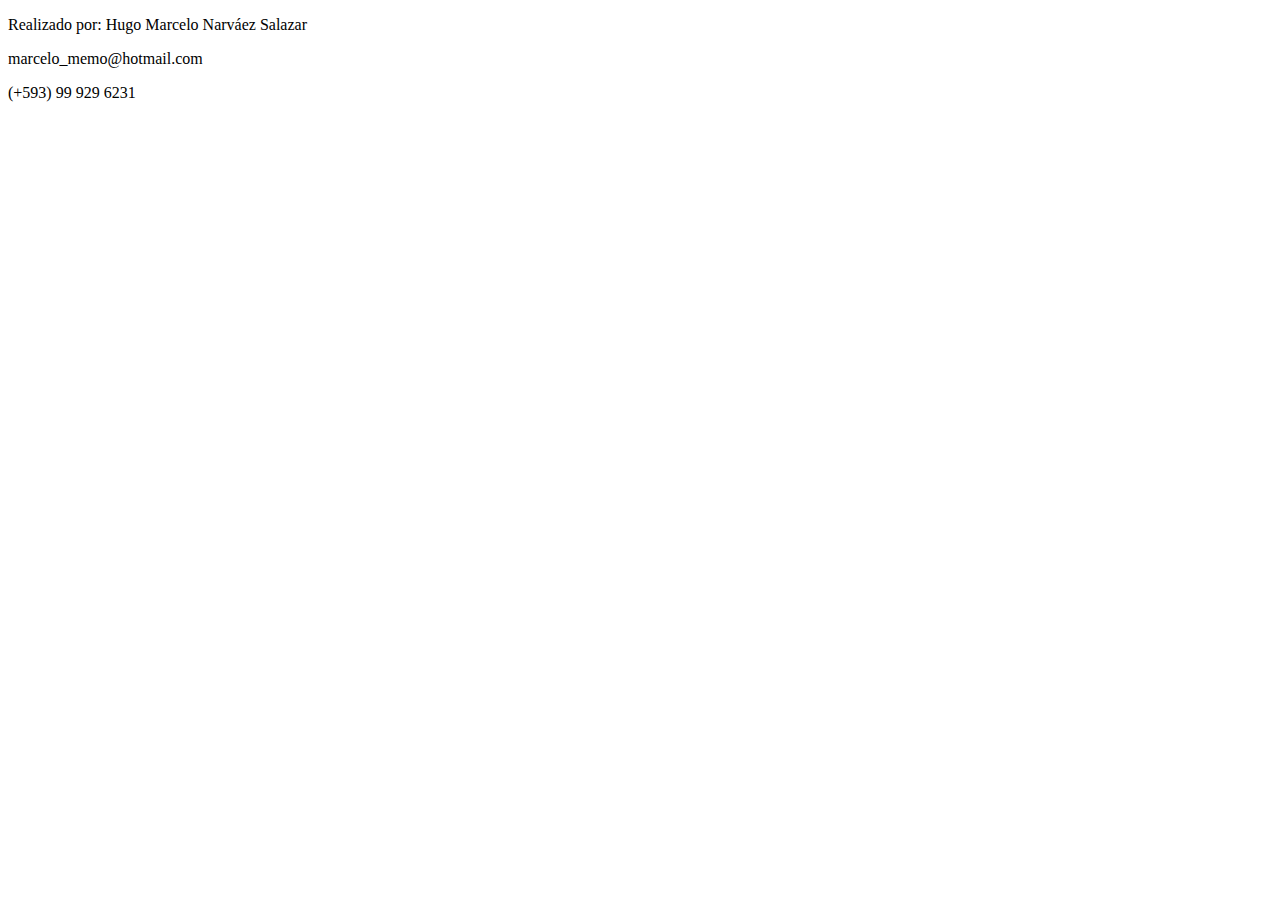
==== Blog de Gastronomía/index.html @ 7825645e "Blog de Turismo ver 1" ====
<!DOCTYPE html>
<html>
<head>
	<meta charset="utf-8">
    <meta name='viewport' content='width=device-width initial-scale=1'>
    <meta name='mobile-web-app-capable' content='yes'>
    <meta name="author" content="Marcelo Narváez">
    <meta name="description" content="Blog de Música realizado por: Marcelo Narváez">
	<title> Blog de Gastronomía | Home </title>

	<link href="css/app.css" rel="stylesheet" >
	<link href="css/app.css" rel="stylesheet" >


</head>
<body>
    <header class="bienvenidos">
    	

	</header>


	<footer class="container">
		<div class="">
			<p>	Realizado por: Hugo Marcelo Narváez Salazar </p>
			<p> <i class="fa fa-envelope" aria-hidden="true"></i> marcelo_memo@hotmail.com </p> 
			<p>	<i class="fa fa-phone-square" aria-hidden="true"></i> (+593) 99 929 6231</p>
		</div>
	</footer>

	<script src="js/jquery-3.2.1.min.js" ></script>
	<script src="js/jquery-3.2.1.min.js" ></script>
	<script src="js/jquery-3.2.1.min.js" ></script>
	<script src="js/jquery-3.2.1.min.js" ></script>
</body>
</html>
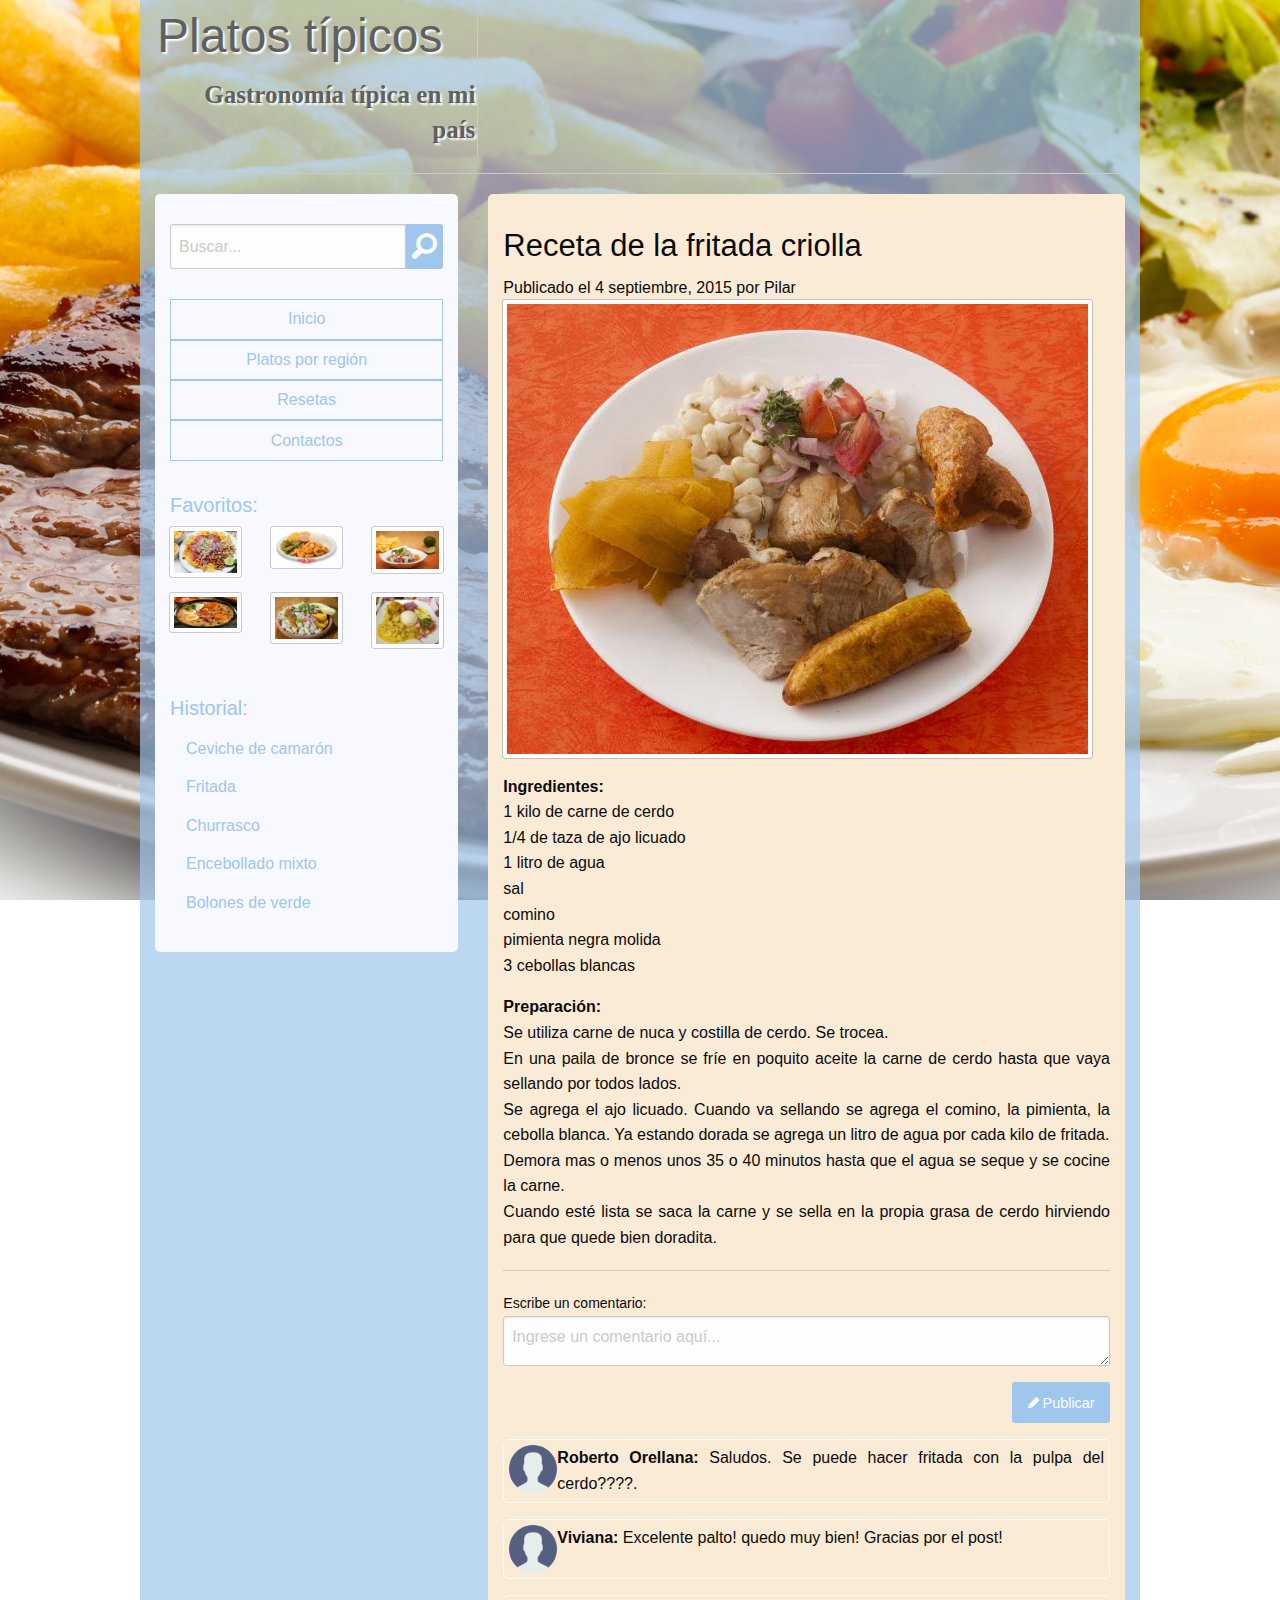
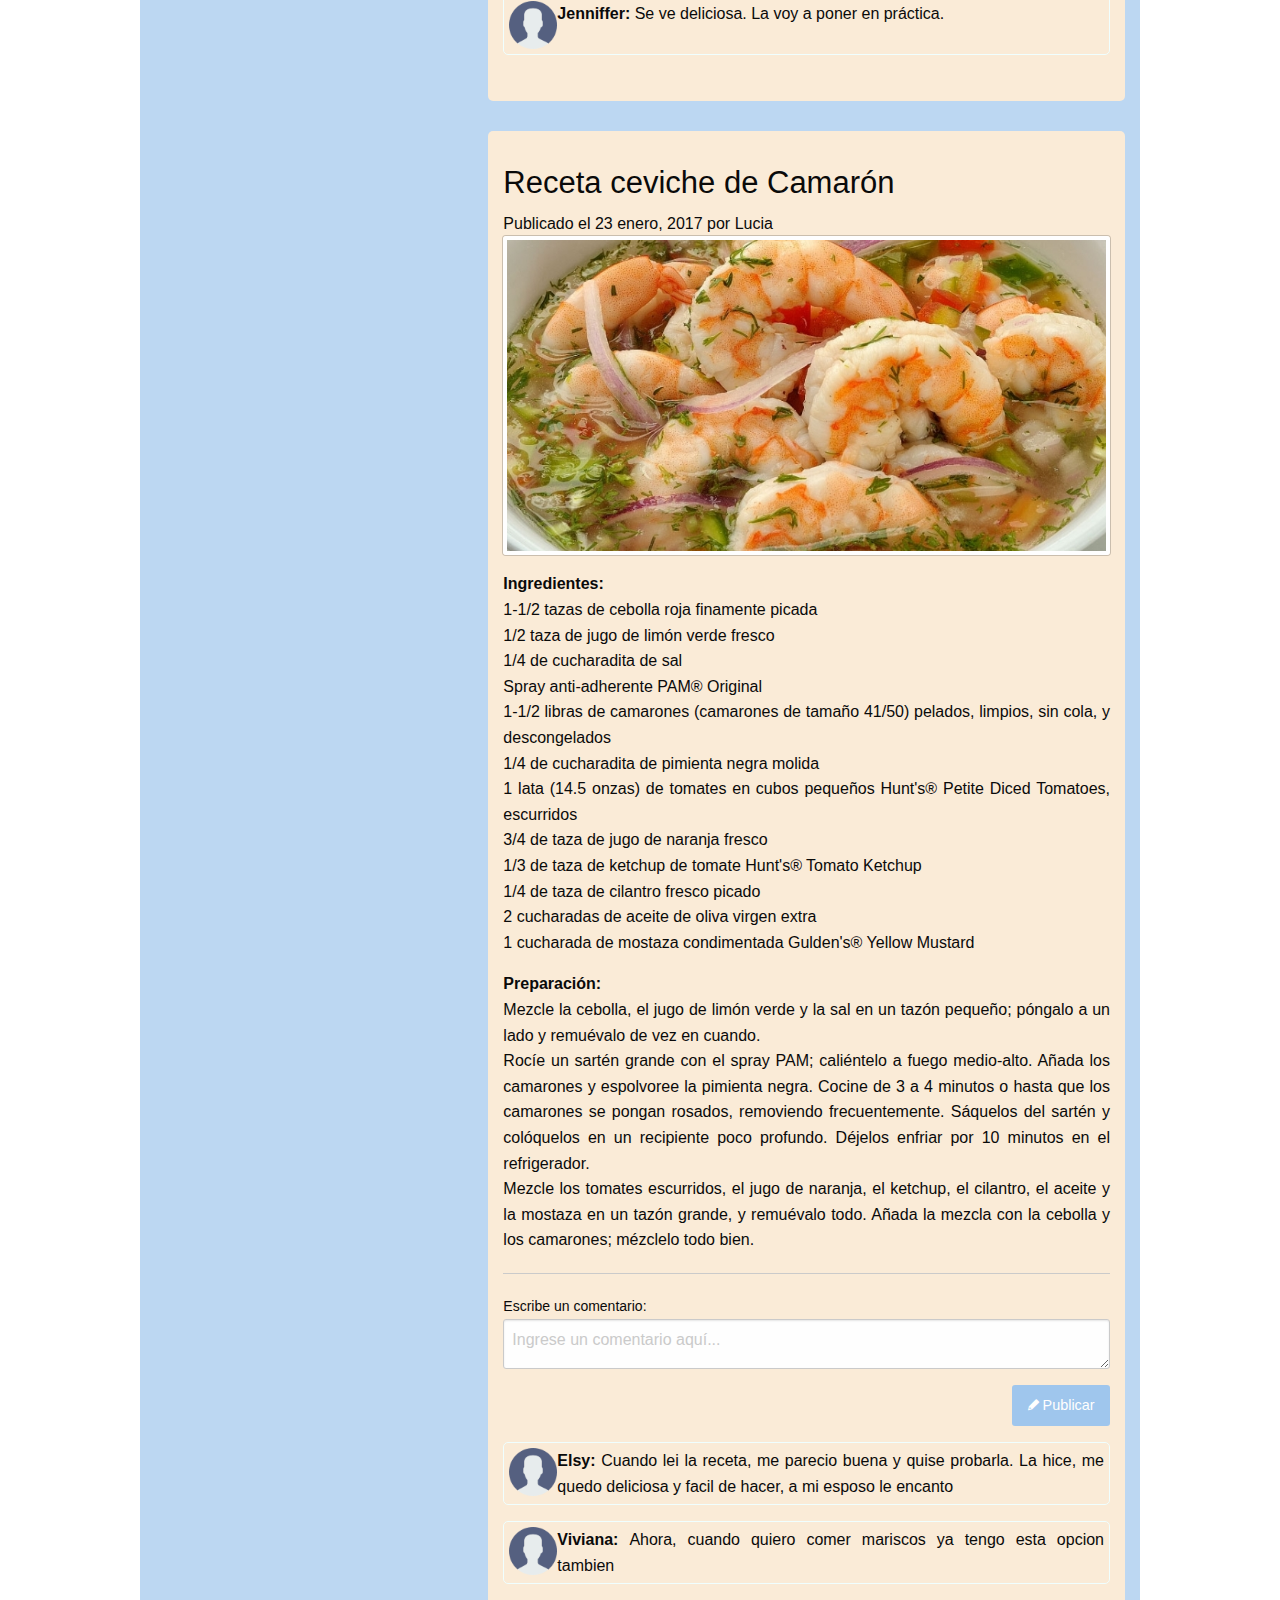
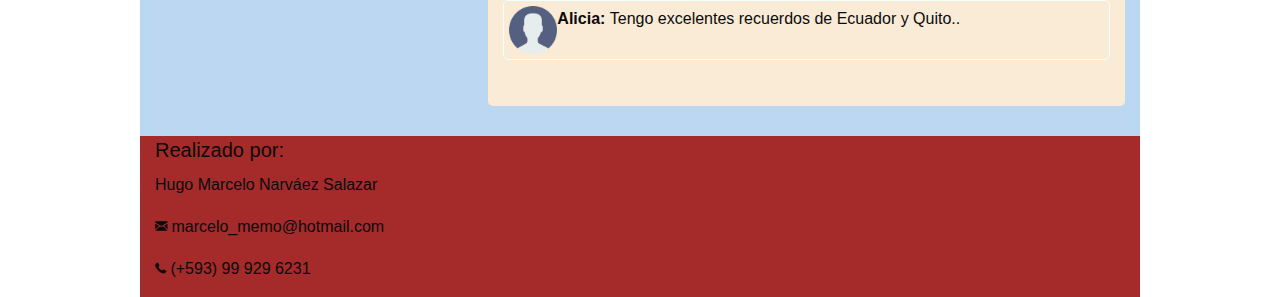
==== commit 6f732f9d: "Blog de Gastronomia ver 1" ====
--- a/Blog de Gastronomía/index.html
+++ b/Blog de Gastronomía/index.html
@@ -1,36 +1,267 @@
-<!DOCTYPE html>
+<!doctype html>
 <html>
 <head>
 	<meta charset="utf-8">
     <meta name='viewport' content='width=device-width initial-scale=1'>
     <meta name='mobile-web-app-capable' content='yes'>
     <meta name="author" content="Marcelo Narváez">
-    <meta name="description" content="Blog de Música realizado por: Marcelo Narváez">
+    <meta name="description" content="Blog de Gastronomía realizado por: Marcelo Narváez">
 	<title> Blog de Gastronomía | Home </title>
 
-	<link href="css/app.css" rel="stylesheet" >
-	<link href="css/app.css" rel="stylesheet" >
-
+	<link href="css/foundation.min.css" type="text/css" rel="stylesheet" media="screen,projection">
+	<link href="css/app.css" type="text/css" rel="stylesheet" media="screen,projection">
+	<link href="foundation-icons/foundation-icons.css" rel="stylesheet"type="text/css" rel="stylesheet" media="screen,projection">
 
 </head>
 <body>
-    <header class="bienvenidos">
-    	
-
-	</header>
-
-
-	<footer class="container">
-		<div class="">
-			<p>	Realizado por: Hugo Marcelo Narváez Salazar </p>
-			<p> <i class="fa fa-envelope" aria-hidden="true"></i> marcelo_memo@hotmail.com </p> 
-			<p>	<i class="fa fa-phone-square" aria-hidden="true"></i> (+593) 99 929 6231</p>
-		</div>
-	</footer>
-
-	<script src="js/jquery-3.2.1.min.js" ></script>
-	<script src="js/jquery-3.2.1.min.js" ></script>
-	<script src="js/jquery-3.2.1.min.js" ></script>
-	<script src="js/jquery-3.2.1.min.js" ></script>
+
+	<div class="row contenido">
+	    <header class="">
+	        <div class="column small-12 encabezado">
+		    	<div class="column large-4 header-blog">
+					<h1>Platos típicos</h1>
+					<h4>Gastronomía típica en mi país</h4>
+				</div>
+				<hr/>
+			</div>
+		</header>
+
+		<section class="contenido">
+            <div class="column small-12">
+                <div class="row">
+                	<div class="column small-12 large-4">
+                    	<div class="column large-12 menu-vertical">
+							<div class="input-group">
+								<input class="input-group-field" type="text" placeholder="Buscar...">
+								<div class="input-group-button">
+									<a href="#" class="button"><i class="fi-magnifying-glass"></i> </a>
+								</div>
+							</div>
+							<div class="menu-bar">
+								<ul class="vertical menu">
+									<li><a href="#">Inicio</a></li>
+									<li><a href="#">Platos por región</a></li>
+									<li><a href="#">Resetas</a></li>
+									<li><a href="#">Contactos</a></li>
+								</ul>
+							</div>
+							
+							<div class="favoritos">
+								<h5>Favoritos:</h5>
+								<div class="row">
+									
+									<div class="medium-4 columns">
+										<a href="#" class="thumbnail">
+											<img src="images/ceviche-volquetero.jpg" alt="Ceviche volquetero">
+										</a>
+									</div>
+
+									<div class="medium-4 columns">
+										<a href="#" class="thumbnail">
+											<img src="images/camarones-apanados.jpg" alt="Camarones apanados">
+										</a>
+									</div>
+
+									<div class="medium-4 columns">
+										<a href="#" class="thumbnail">
+											<img src="images/ceviche-camaron.jpg" alt="Ceviche de camarón">
+										</a>
+									</div>
+								</div>
+
+								<div class="row">
+									<div class="medium-4 columns">
+										<a href="#" class="thumbnail">
+											<img src="images/fanesca.jpg" alt="Fanesca">
+										</a>
+									</div>
+
+									<div class="medium-4 columns">
+										<a href="#" class="thumbnail">
+											<img src="images/hornado.jpg" alt="Hornado">
+										</a>
+									</div>
+									<div class="medium-4 columns">
+										<a href="#" class="thumbnail">
+											<img src="images/bandera.jpg" alt="Bandera">
+										</a>
+									</div>
+
+								</div>
+							</div>
+
+							<div class="historial">
+								<h5>Historial:</h5>
+								<ul class="vertical menu">
+									<li><a href="#">Ceviche de camarón </a> </li>
+									<li><a href="#">Fritada </a> </li>
+									<li><a href="#">Churrasco </a> </li>
+									<li><a href="#">Encebollado mixto </a> </li>
+									<li><a href="#">Bolones de verde </a> </li>
+								</ul>
+							</div>
+
+            			</div>
+        			</div>
+
+        			<div class="column small-12 large-8 ">
+        				<article class="articulo">
+        					<div class="column large-12 articulos">
+                    			<h3>Receta de la fritada criolla </h3>
+                    			<span> Publicado el 4 septiembre, 2015 por Pilar </span>
+                    			
+								<a href="#" class="thumbnail">
+									<img src="images/platofritada.jpg" alt="Hornado">
+								</a>
+								
+								<p><b>Ingredientes: </b> <br>
+								1 kilo de carne de cerdo <br>
+								1/4 de taza de ajo licuado<br>
+								1 litro de agua<br>
+								sal<br>
+								comino<br>
+								pimienta negra molida<br>
+								3 cebollas blancas</p>
+
+								<p><b>Preparación: </b><br>
+								Se utiliza carne de nuca y costilla de cerdo. Se trocea.<br>
+								En una paila de bronce se fríe en poquito aceite la carne de cerdo hasta que vaya sellando por todos lados.<br>
+								Se agrega el ajo licuado. Cuando va sellando se agrega el comino, la pimienta, la cebolla blanca. Ya estando dorada se agrega un litro de agua por cada kilo de fritada.<br>
+								Demora mas o menos unos 35 o 40 minutos hasta que el agua se seque y se cocine la carne.<br>
+								Cuando esté lista se saca la carne y se sella en la propia grasa de cerdo hirviendo para que quede bien doradita.</p>
+
+								<hr>
+								<div class="comentario-box">
+									<label>Escribe un comentario: </label>
+									<textarea placeholder="Ingrese un comentario aquí..."></textarea>
+									<div>
+										<button class="button"> <i class="fi-pencil"> </i> Publicar</button>
+									</div>
+								</div>
+
+								<div class="media-object">
+									<div class="">
+										<img src="images/avatar.png">
+									</div>
+									<div class="media-object-section">
+										<p><b>Roberto Orellana: </b>
+										Saludos. Se puede hacer fritada con la pulpa del cerdo????.</p>
+									</div>
+								</div>
+
+								<div class="media-object">
+									<div class="">
+										<img src="images/avatar.png">
+									</div>
+									<div class="media-object-section">
+										<p><b>Viviana: </b>
+										Excelente palto! quedo muy bien! Gracias por el post!</p>
+									</div>
+								</div>
+
+								<div class="media-object">
+									<div class="">
+										<img src="images/avatar.png">
+									</div>
+									<div class="media-object-section">
+										<p><b>Jenniffer: </b>
+										Se ve deliciosa. La voy a poner en práctica.</p>
+									</div>
+								</div>
+                    		</div>
+                    	</article>
+                    </div>
+
+        			<div class="column small-12 large-8 ">
+        				<article class="articulo">
+        					<div class="column large-12 articulos">
+                    			<h3>Receta ceviche de Camarón </h3>
+                    			<span> Publicado el 23 enero, 2017 por Lucia</span>
+                    			
+								<a href="#" class="thumbnail">
+									<img src="images/cevichedecarmaron.jpg" alt="Hornado">
+								</a>
+								
+								<p><b>Ingredientes: </b><br>
+							    1-1/2 tazas de cebolla roja finamente picada<br>
+							    1/2 taza de jugo de limón verde fresco<br>
+							    1/4 de cucharadita de sal<br>
+							    Spray anti-adherente PAM® Original<br>
+							    1-1/2 libras de camarones (camarones de tamaño 41/50) pelados, limpios, sin cola, y descongelados<br>
+							    1/4 de cucharadita de pimienta negra molida<br>
+							    1 lata (14.5 onzas) de tomates en cubos pequeños Hunt's® Petite Diced Tomatoes, escurridos<br>
+							    3/4 de taza de jugo de naranja fresco<br>
+							    1/3 de taza de ketchup de tomate Hunt's® Tomato Ketchup<br>
+							    1/4 de taza de cilantro fresco picado<br>
+							    2 cucharadas de aceite de oliva virgen extra<br>
+							    1 cucharada de mostaza condimentada Gulden's® Yellow Mustard<br></p>
+
+							    <p><b>Preparación: </b><br>
+							    Mezcle la cebolla, el jugo de limón verde y la sal en un tazón pequeño; póngalo a un lado y remuévalo de vez en cuando.<br>
+							    Rocíe un sartén grande con el spray PAM; caliéntelo a fuego medio-alto. Añada los camarones y espolvoree la pimienta negra. Cocine de 3 a 4 minutos o hasta que los camarones se pongan rosados, removiendo frecuentemente. Sáquelos del sartén y colóquelos en un recipiente poco profundo. Déjelos enfriar por 10 minutos en el refrigerador.<br>
+							    Mezcle los tomates escurridos, el jugo de naranja, el ketchup, el cilantro, el aceite y la mostaza en un tazón grande, y remuévalo todo. Añada la mezcla con la cebolla y los camarones; mézclelo todo bien.</p>
+
+								<hr>
+								<div class="comentario-box">
+									<label>Escribe un comentario: </label>
+									<textarea placeholder="Ingrese un comentario aquí..."></textarea>
+									<div>
+										<button class="button"> <i class="fi-pencil"> </i> 	Publicar</button>
+									</div>
+								</div>
+
+								<div class="media-object">
+									<div class="">
+										<img src="images/avatar.png">
+									</div>
+									<div class="media-object-section">
+										<p><b>Elsy: </b>
+										Cuando lei la receta, me parecio buena y quise probarla. La hice, me quedo deliciosa y facil de hacer, a mi esposo le encanto</p>
+									</div>
+								</div>
+
+								<div class="media-object">
+									<div class="">
+										<img src="images/avatar.png">
+									</div>
+									<div class="media-object-section">
+										<p><b>Viviana: </b>
+										Ahora, cuando quiero comer mariscos ya tengo esta opcion tambien</p>
+									</div>
+								</div>
+
+								<div class="media-object">
+									<div class="">
+										<img src="images/avatar.png">
+									</div>
+									<div class="media-object-section">
+										<p><b>Alicia: </b>
+										Tengo excelentes recuerdos de Ecuador y Quito..</p>
+									</div>
+								</div>
+                    		</div>
+
+        				</article>
+                    	
+                    </div>
+        		</div>
+        	</div>
+
+			<footer >
+				<div class="column small-12 large-12 ">
+					<h5>Realizado por: </h5> 
+					<p>Hugo Marcelo Narváez Salazar </p>
+					<p> <i class="fi-mail" aria-hidden="true"></i> marcelo_memo@hotmail.com </p> 
+					<p>	<i class="fi-telephone" aria-hidden="true"></i> (+593) 99 929 6231</p>
+				</div>
+			</footer>
+
+		</section>
+	</div> 
+
+    <script type="text/javascript" src="js/vendor/jquery.js"></script>
+    <script type="text/javascript" src="js/vendor/what-input.js"></script>
+    <script type="text/javascript" src="js/vendor/foundation.js"></script>
+    <script type="text/javascript" src="js/app.js"></script>
 </body>
 </html>--- a/Blog de Gastronomía/css/app.css
+++ b/Blog de Gastronomía/css/app.css
@@ -0,0 +1,87 @@
+
+body {
+    background: url('../images/fondo.jpg') no-repeat fixed center center;
+    background-size: cover;
+    height: 100%;
+ }
+
+.contenido{
+	background-color: #9fc6edb3;
+
+}
+
+.encabezado div{
+	border-right: 0;
+	color: #606060;
+	margin-bottom: 1rem;
+	padding: 2px;
+}
+
+.encabezado  div h1{
+	text-shadow: 2px 2px 2px #fff;
+}
+
+.encabezado  div h4{
+	text-shadow: 2px 2px 2px #fff;
+	font-family: cursive;
+	font-weight: bold;
+	text-align: right;
+}
+
+.input-group-button a {
+    font-size: 2rem;
+    padding: 5px;
+    border-radius: 0 3px 3px 0;
+}
+
+.menu-vertical{
+	background-color: ghostwhite;
+	color: #9fc6ed;
+	margin-bottom: 30px;
+	border-radius: 5px;
+	padding-top: 30px;
+	padding-bottom: 30px;
+}
+
+.menu-bar ul li {
+    text-align: center;
+    border: 1px double #9fc6ed;
+}
+
+.menu-bar, .favoritos, .historial{
+	margin-top: 30px;
+}
+
+.articulo .articulos{
+	background-color: antiquewhite;
+	margin-bottom: 30px;
+	padding-top: 30px;
+	padding-bottom: 30px;
+	border-radius: 5px;
+}
+
+.articulo p{
+	text-align: justify;
+}
+
+.comentario-box div{
+	text-align: end;
+}
+
+.media-object img {
+    max-width: 3rem;
+}
+.media-object{
+	border: 1px solid azure;
+	padding: 5px;
+	border-radius: 5px;
+}
+
+footer div{
+	background-color: brown;
+}
+@media (min-width: 994px) {
+	.encabezado div{
+		border-right: 1px double #cacaca;
+	}
+}